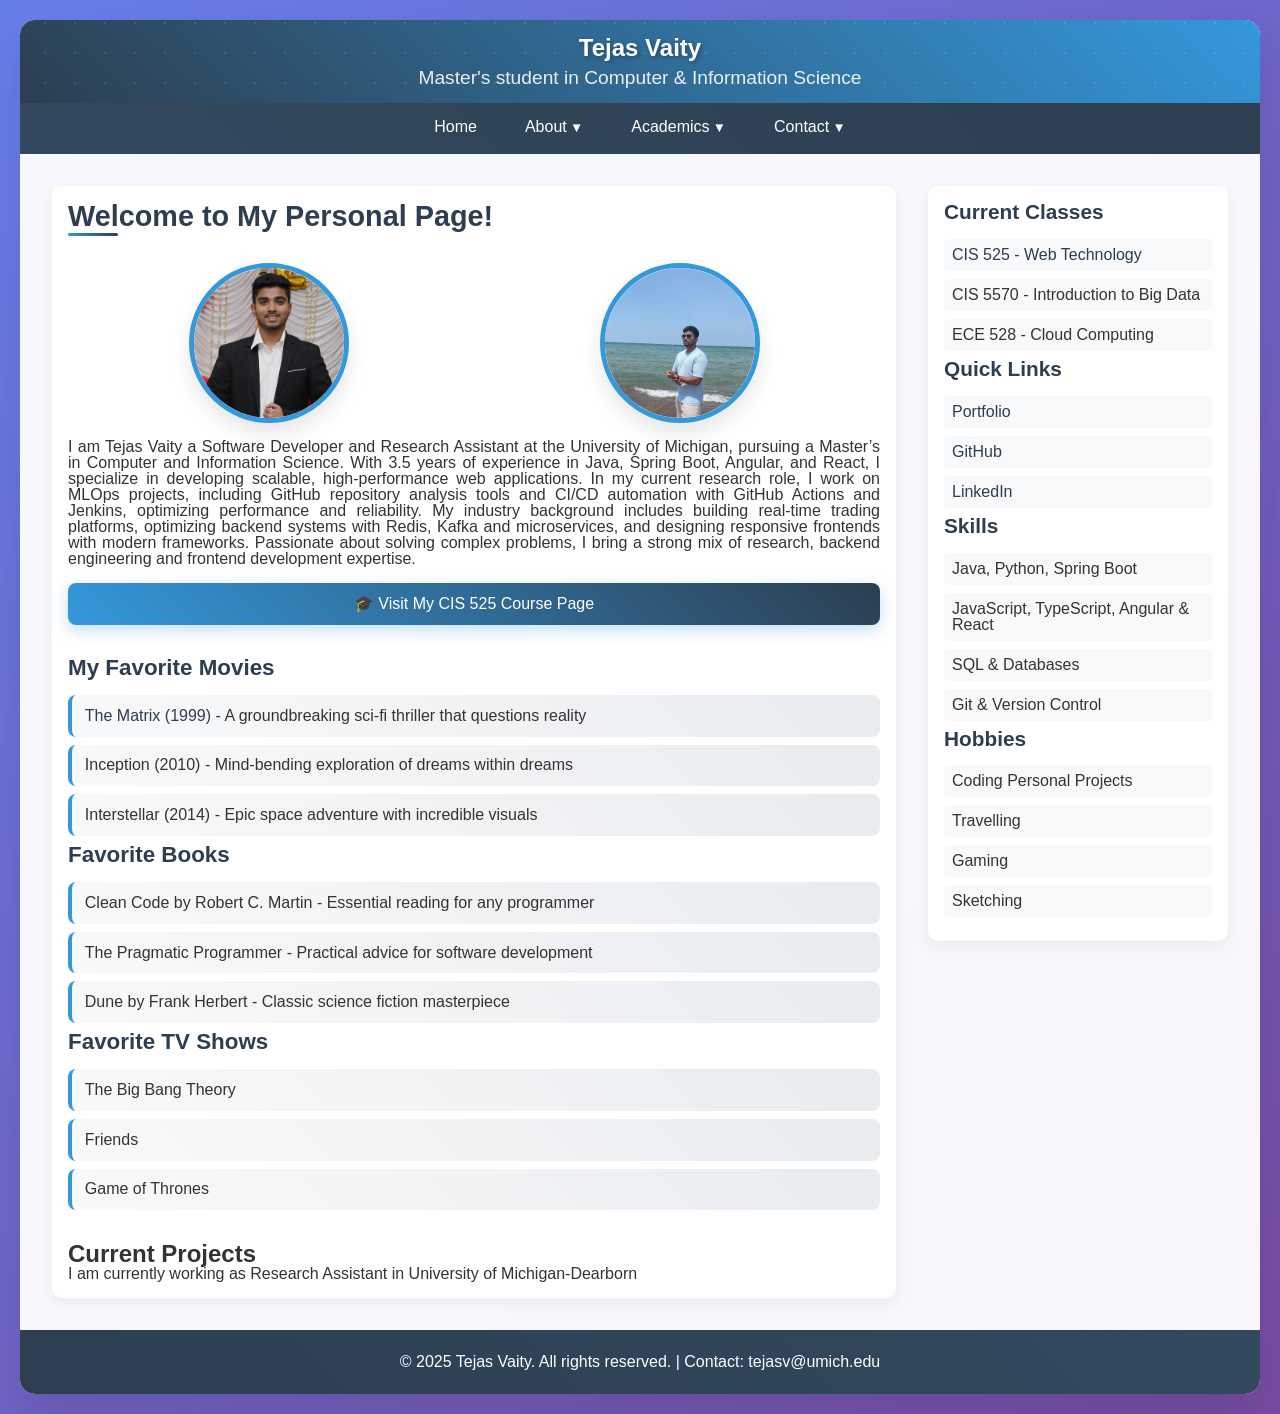
==== Project_1/index.html @ a1745783 "completed the first page of the project" ====
<!DOCTYPE html>
<html lang="en">
  <head>
    <meta charset="UTF-8" />
    <meta name="viewport" content="width=device-width, initial-scale=1.0" />
    <title>Tejas Vaity - Personal Home Page</title>
    <link rel="stylesheet" type="text/css" href="styles/main.css" />
  </head>
  <body>
    <div class="container">
      <header>
        <h1>Tejas Vaity</h1>
        <p>Master's student in Computer & Information Science</p>
      </header>

      <nav>
        <ul class="navbar-main">
          <li>
            <a class="current">Home</a>
          </li>
          <li>
            <a href="#about">About<small>&#9660;</small></a>
            <ul class="nav-sub">
              <li><a href="#bio">Biography</a></li>
              <li><a href="#interests">Interests</a></li>
              <li><a href="#hobbies">Hobbies</a></li>
            </ul>
          </li>
          <li>
            <a href="#academics">Academics<small>&#9660;</small></a>
            <ul class="nav-sub">
              <li><a href="cis525.html">CIS 525</a></li>
              <li><a href="#courses">Current Courses</a></li>
              <li><a href="#projects">Projects</a></li>
            </ul>
          </li>
          <li>
            <a href="#contact">Contact<small>&#9660;</small></a>
            <ul class="nav-sub">
              <li><a href="#email">Email</a></li>
              <li><a href="#social">Social Media</a></li>
            </ul>
          </li>
        </ul>
      </nav>

      <div class="main-content">
        <main class="content-area">
          <section class="bio">
            <h2>Welcome to My Personal Page!</h2>
            <div class="profile-container">
              <img
                src="images/pic1.jpeg"
                alt="Profile Picture"
                class="profile-img"
              />
              <img
                src="images/pic2.jpeg"
                alt="Profile Picture"
                class="profile-img2"
              />
            </div>
            <p>
              I am Tejas Vaity a Software Developer and Research Assistant at the University
              of Michigan, pursuing a Master’s in Computer and Information
              Science. With 3.5 years of experience in Java, Spring
              Boot, Angular, and React, I specialize in developing scalable,
              high-performance web applications. In my current research role, I
              work on MLOps projects, including GitHub repository analysis tools
              and CI/CD automation with GitHub Actions and Jenkins, optimizing
              performance and reliability. My industry background includes
              building real-time trading platforms, optimizing backend systems
              with Redis, Kafka and microservices, and designing responsive
              frontends with modern frameworks. Passionate about solving complex
              problems, I bring a strong mix of research, backend engineering
              and frontend development expertise.
            </p>

            <a href="cis525.html" class="course-link">
              🎓 Visit My CIS 525 Course Page
            </a>
          </section>

          <section class="favorites">
            <h3>My Favorite Movies</h3>
            <ul>
              <li>
                <a href="https://www.imdb.com/title/tt0133093/" target="_blank"
                  >The Matrix (1999)</a
                >
                - A groundbreaking sci-fi thriller that questions reality
              </li>
              <li>
                Inception (2010) - Mind-bending exploration of dreams within
                dreams
              </li>
              <li>
                Interstellar (2014) - Epic space adventure with incredible
                visuals
              </li>
            </ul>

            <h3>Favorite Books</h3>
            <ul>
              <li>
                Clean Code by Robert C. Martin - Essential reading for any
                programmer
              </li>
              <li>
                The Pragmatic Programmer - Practical advice for software
                development
              </li>
              <li>
                Dune by Frank Herbert - Classic science fiction masterpiece
              </li>
            </ul>

            <h3>Favorite TV Shows</h3>
            <ul>
              <li>The Big Bang Theory</li>
              <li>Friends</li>
              <li>Game of Thrones</li>
            </ul>
          </section>

          <section>
            <h2>Current Projects</h2>
            <p>
              I am currently working as Research Assistant in University of
              Michigan-Dearborn
            </p>
          </section>
        </main>

        <aside class="sidebar">
          <h3>Current Classes</h3>
          <ul>
            <li><a href="cis525.html">CIS 525 - Web Technology</a></li>
            <li>CIS 5570 - Introduction to Big Data</li>
            <li>ECE 528 - Cloud Computing</li>
          </ul>

          <h3>Quick Links</h3>
          <ul>
            <li>
              <a
                href="https://portfolio-liart-two-13.vercel.app"
                target="_blank"
                >Portfolio</a
              >
            </li>
            <li>
              <a href="https://github.com/Tej619" target="_blank">GitHub</a>
            </li>
            <li>
              <a
                href="https://www.linkedin.com/in/tejas-vaity-832972147"
                target="_blank"
                >LinkedIn</a
              >
            </li>
          </ul>

          <h3>Skills</h3>
          <ul>
            <li>Java, Python, Spring Boot</li>
            <li>JavaScript, TypeScript, Angular & React</li>
            <li>SQL & Databases</li>
            <li>Git & Version Control</li>
          </ul>

          <h3>Hobbies</h3>
          <ul>
            <li>Coding Personal Projects</li>
            <li>Travelling</li>
            <li>Gaming</li>
            <li>Sketching</li>
          </ul>
        </aside>
      </div>

      <footer>
        <p>
          &copy; 2025 Tejas Vaity. All rights reserved. | Contact:
          tejasv@umich.edu
        </p>
      </footer>
    </div>
  </body>
</html>
---- Project_1/styles/main.css ----
* {
  margin: 0;
  padding: 0;
}

body {
  font-family: Arial, Helvetica, Verdana, sans-serif;
  line-height: 1;
  color: #333;
  background: linear-gradient(135deg, #667eea 0%, #764ba2 100%);
  min-height: 10vh;
}
.container {
  /* max-width: 1200px; */
  margin: 0 auto;
  background: rgba(255, 255, 255, 0.95);
  backdrop-filter: blur(10px);
  border-radius: 15px;
  box-shadow: 0 20px 40px rgba(0, 0, 0, 0.1);
  overflow: hidden;
  margin-top: 20px;
  margin-bottom: 20px;
  margin-left: 20px;
  margin-right: 20px;
}

/* Header Styles */
header {
  background: linear-gradient(45deg, #2c3e50, #3498db);
  color: white;
  text-align: center;
  padding: 2rem;
  position: relative;
  overflow: hidden;
}

header::before {
  content: "";
  position: absolute;
  top: -50%;
  left: -50%;
  width: 200%;
  height: 200%;
  background: radial-gradient(
    circle,
    rgba(255, 255, 255, 0.1) 1px,
    transparent 1px
  );
  background-size: 30px 30px;
  animation: float 20s linear infinite;
}

@keyframes float {
  0% {
    transform: translate(-50px, -50px);
  }
  100% {
    transform: translate(50px, 50px);
  }
}

header h1 {
  font-size: 2.5rem;
  margin-bottom: 0.5rem;
  position: relative;
  z-index: 1;
  text-shadow: 2px 2px 4px rgba(0, 0, 0, 0.3);
}

header p {
  font-size: 1.2rem;
  position: relative;
  z-index: 1;
  opacity: 0.9;
}

/* Navigation Styles - Two-tier horizontal menu */
nav {
  background: linear-gradient(45deg, #34495e, #2c3e50);
  padding: 0;
}

.navbar-main {
  display: flex;
  justify-content: center;
  list-style: none;
  position: relative;
}

.navbar-main > li {
  position: relative;
}

.navbar-main > li > a {
  display: block;
  color: white;
  text-decoration: none;
  padding: 1rem 1.5rem;
  transition: all 0.3s ease;
  border-bottom: 3px solid transparent;
}

.navbar-main li:has(.nav-sub) {
  position: relative;
   & small { 
        margin-left: .25em;   /* add space for arrow */
    } 
  &:hover > .nav-sub{
    display: block;
  }
}

.navbar-main > li > a:hover {
  background: rgba(255, 255, 255, 0.1);
  border-bottom-color: #3498db;
  transform: translateY(-2px);
}

/* Sub-menu styles */
.nav-sub {
  position: absolute;
  top: 100;
  left: 0;
  background: linear-gradient(45deg, #2c3e50, #34495e);
  list-style: none;
  min-width: 200px;
  opacity: 1;
  visibility: hidden;
  transform: translateY(-10px);
  transition: all 0.3s ease;
  box-shadow: 0 10px 20px rgba(0, 0, 0, 0.2);
  border-radius: 0 0 10px 10px;
}

.navbar-main > li:hover .nav-sub {
  opacity: 1;
  visibility: visible;
  transform: translateY(0);
}

.nav-sub li a {
  display: block;
  color: white;
  text-decoration: none;
  padding: 0.8rem 1.5rem;
  transition: all 0.3s ease;
  border-left: 3px solid transparent;
}

.nav-sub li a:hover {
  background: rgba(255, 255, 255, 0.1);
  border-left-color: #3498db;
  padding-left: 2rem;
}

/* Main Content - 2 Column Layout */
.main-content {
  display: grid;
  grid-template-columns: 1fr 300px;
  gap: 2rem;
  padding: 2rem;
  min-height: 500px;
}

.content-area {
  background: white;
  padding: 2rem;
  border-radius: 10px;
  box-shadow: 0 5px 15px rgba(0, 0, 0, 0.05);
}

.sidebar {
  background: white;
  padding: 1.5rem;
  border-radius: 10px;
  box-shadow: 0 5px 15px rgba(0, 0, 0, 0.05);
  height: fit-content;
}

/* Bio Section */
.bio h2 {
  color: #2c3e50;
  margin-bottom: 1rem;
  font-size: 1.8rem;
  position: relative;
}

.bio h2::after {
  content: "";
  position: absolute;
  bottom: -5px;
  left: 0;
  width: 50px;
  height: 3px;
  background: linear-gradient(45deg, #3498db, #2c3e50);
  border-radius: 2px;
}

.bio p {
  margin-bottom: 1rem;
  text-align: justify;
}

/* Profile Image */
.profile-img {
  width: 200px;
  height: 200px;
  border-radius: 50%;
  object-fit: cover;
  margin: 1rem auto;
  display: block;
  border: 5px solid #3498db;
  box-shadow: 0 10px 20px rgba(0, 0, 0, 0.1);
  transition: transform 0.3s ease;
  object-position: top; 
}

.profile-img:hover {
  transform: scale(1.05);
}

.profile-img2{
  width: 200px;
  height: 200px;
  border-radius: 50%;
  object-fit: cover;
  margin: 1rem auto;
  display: block;
  border: 5px solid #3498db;
  box-shadow: 0 10px 20px rgba(0, 0, 0, 0.1);
  transition: transform 0.3s ease;
  object-position: top; 
}

.profile-img:hover, .profile-img2:hover {
  transform: scale(1.05);
}

/* Lists */
.favorites {
  margin: 2rem 0;
}

.favorites h3 {
  color: #2c3e50;
  margin-bottom: 1rem;
  font-size: 1.4rem;
}

.favorites ul {
  list-style: none;
  padding-left: 0;
}

.favorites li {
  background: linear-gradient(45deg, #f8f9fa, #e9ecef);
  margin: 0.5rem 0;
  padding: 0.8rem;
  border-radius: 8px;
  border-left: 4px solid #3498db;
  transition: all 0.3s ease;
}

.favorites li:hover {
  transform: translateX(5px);
  box-shadow: 0 5px 10px rgba(0, 0, 0, 0.1);
}

.favorites a {
  color: #2c3e50;
  text-decoration: none;
  font-weight: 500;
}

.favorites a:hover {
  color: #3498db;
}

/* Sidebar Styles */
.sidebar h3 {
  color: #2c3e50;
  margin-bottom: 1rem;
  font-size: 1.3rem;
}

.sidebar ul {
  list-style: none;
}

.sidebar li {
  margin: 0.5rem 0;
  padding: 0.5rem;
  background: #f8f9fa;
  border-radius: 5px;
  transition: all 0.3s ease;
}

.sidebar li:hover {
  background: #e9ecef;
  transform: translateX(3px);
}

.sidebar a {
  color: #2c3e50;
  text-decoration: none;
  display: block;
}

.sidebar a:hover {
  color: #3498db;
}

/* Course Link Highlight */
.course-link {
  background: linear-gradient(45deg, #3498db, #2c3e50);
  color: white !important;
  border-radius: 8px;
  padding: 0.8rem !important;
  text-align: center;
  margin: 1rem 0;
  display: block;
  text-decoration: none;
  transition: all 0.3s ease;
  box-shadow: 0 5px 15px rgba(52, 152, 219, 0.3);
}

.course-link:hover {
  transform: translateY(-2px);
  box-shadow: 0 8px 20px rgba(52, 152, 219, 0.4);
  color: white !important;
}

/* Footer */
footer {
  background: linear-gradient(45deg, #2c3e50, #34495e);
  color: white;
  text-align: center;
  padding: 1.5rem;
}

#checkbox-toggle { display: none; }
.menu-btn {
    display: block;
    padding: 0.25em 1em;
    color: var(--light_menu);
    font-size: 24px;
}
.menu-btn::after {
    content: "\2630";    /* hamburger icon */
}

#checkbox-toggle:checked ~ .navbar-main {
    display: block;
}
#checkbox-toggle:checked ~ .menu-btn::after {
    content: "\2716";   /* 'X' icon */
}
/* Responsive Design */
@media (max-width: 768px) {
  .container {
    margin: 10px;
    border-radius: 10px;
  }

  header h1 {
    font-size: 2rem;
  }

  .navbar-main {
    /* flex-direction: column; */
    position: relative;
        display: flex;
        justify-content: space-evenly;
  }

  .navbar-main > li > a {
    padding: 0.8rem 1rem;
  }

  .nav-sub {
    position: static;
    opacity: 1;
    visibility: visible;
    transform: none;
    background: rgba(255, 255, 255, 0.1);
    border-radius: 5px;
    margin-top: 0.5rem;
  }

  .main-content {
    grid-template-columns: 1fr;
    gap: 1rem;
    padding: 1rem;
  }

  /* .sidebar {
    order: 1;
  } */

  .profile-img {
    width: 150px;
    height: 150px;
  }

  .profile-img2 {
    width: 150px;
    height: 150px;
  }


  #checkbox-toggle:checked ~ .navbar-main {
        display: flex;
    }
}

@media only screen and (min-width: 768px)  {
  header {
    padding: 1rem;
  }

  header h1 {
    font-size: 1.5rem;
  }

  .content-area,
  .sidebar {
    padding: 1rem;
  }
}

.profile-container {
  display: flex;
  gap: 10px; /* space between images */
  align-items: center; /* vertically align */
}

.profile-img,
.profile-img2 {
  width: 150px;   /* adjust size */
  height: 150px;
  object-fit: cover;
  border-radius: 50%; /* makes them circular */
}
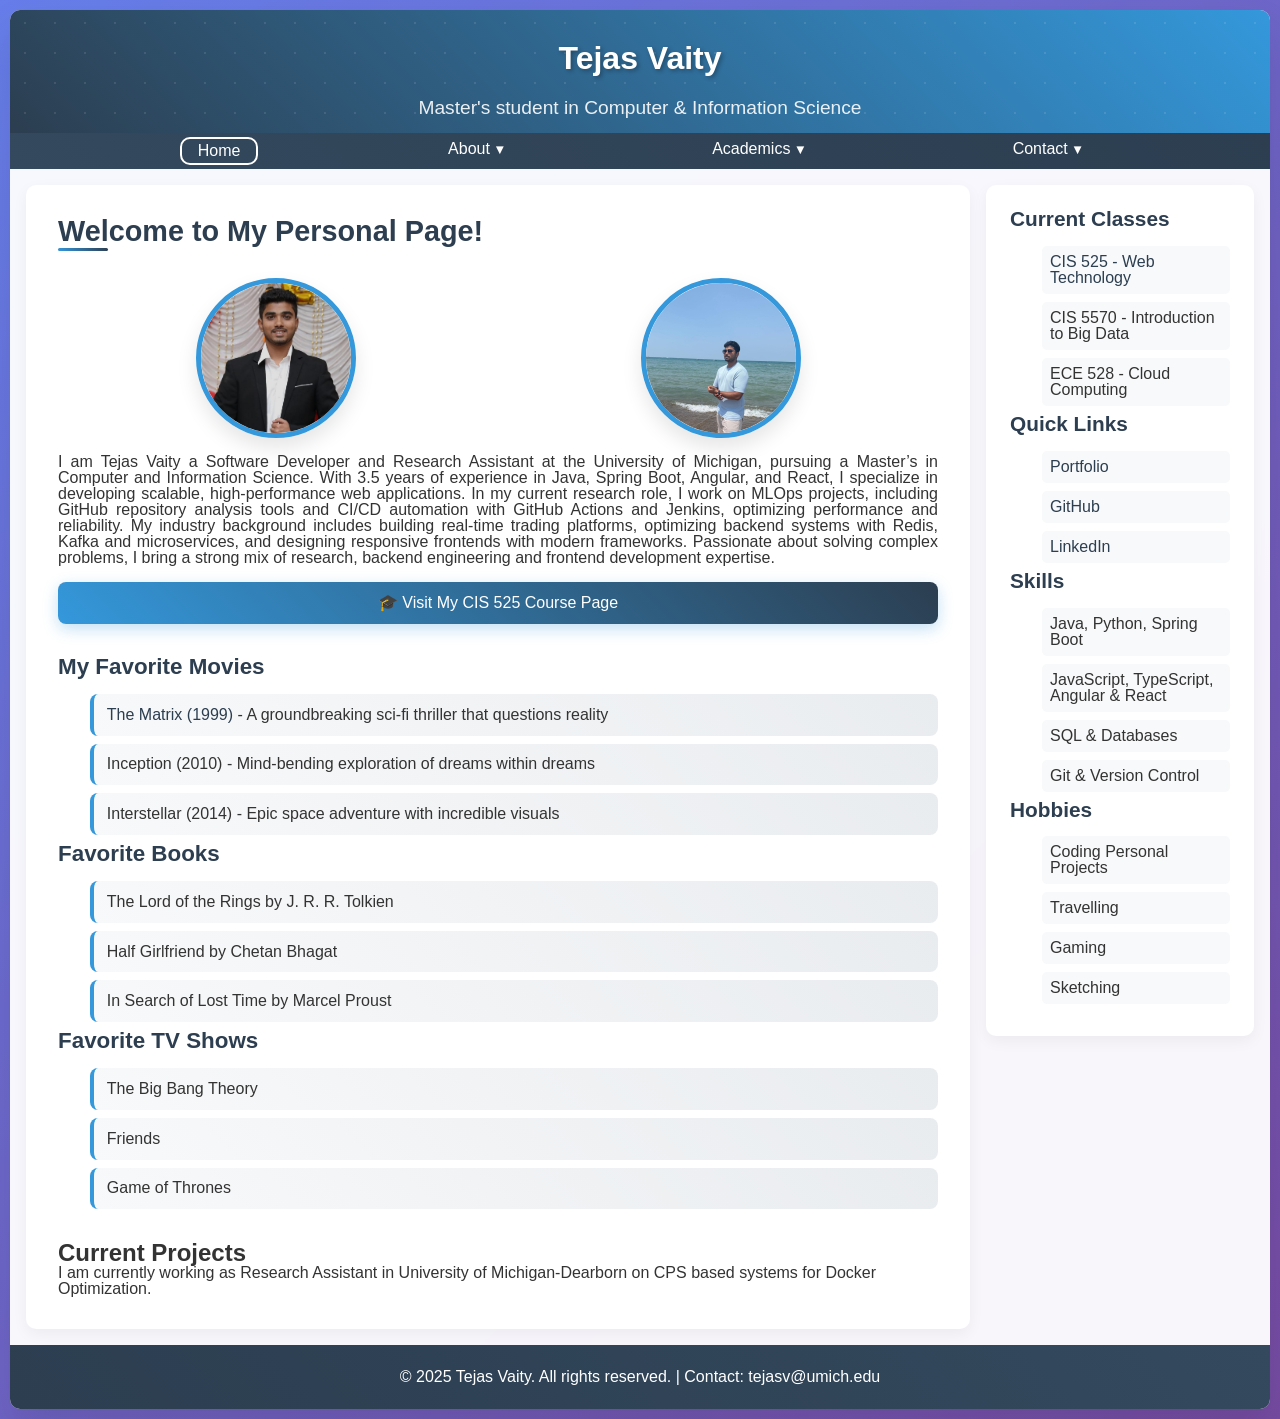
==== commit 619f1e1d: "Complete project" ====
--- a/Project_1/index.html
+++ b/Project_1/index.html
@@ -4,7 +4,7 @@
     <meta charset="UTF-8" />
     <meta name="viewport" content="width=device-width, initial-scale=1.0" />
     <title>Tejas Vaity - Personal Home Page</title>
-    <link rel="stylesheet" type="text/css" href="styles/main.css" />
+    <link rel="stylesheet" href="styles/main.css" />
   </head>
   <body>
     <div class="container">
@@ -13,30 +13,32 @@
         <p>Master's student in Computer & Information Science</p>
       </header>
 
-      <nav>
-        <ul class="navbar-main">
+      <nav class="navbar">
+        <input type="checkbox" id="checkbox-toggle" />
+        <label for="checkbox-toggle" class="menu-btn"></label>
+        <ul class="menu">
           <li>
             <a class="current">Home</a>
           </li>
           <li>
-            <a href="#about">About<small>&#9660;</small></a>
-            <ul class="nav-sub">
+            <a href="#about">About<small class="arrow"></small></a>
+            <ul class="submenu">
               <li><a href="#bio">Biography</a></li>
               <li><a href="#interests">Interests</a></li>
               <li><a href="#hobbies">Hobbies</a></li>
             </ul>
           </li>
           <li>
-            <a href="#academics">Academics<small>&#9660;</small></a>
-            <ul class="nav-sub">
+            <a href="#academics">Academics<small class="arrow"></small></a>
+            <ul class="submenu">
               <li><a href="cis525.html">CIS 525</a></li>
               <li><a href="#courses">Current Courses</a></li>
               <li><a href="#projects">Projects</a></li>
             </ul>
           </li>
           <li>
-            <a href="#contact">Contact<small>&#9660;</small></a>
-            <ul class="nav-sub">
+            <a href="#contact">Contact<small class="arrow"></small></a>
+            <ul class="submenu">
               <li><a href="#email">Email</a></li>
               <li><a href="#social">Social Media</a></li>
             </ul>
@@ -103,15 +105,13 @@
             <h3>Favorite Books</h3>
             <ul>
               <li>
-                Clean Code by Robert C. Martin - Essential reading for any
-                programmer
+                The Lord of the Rings by J. R. R. Tolkien
               </li>
               <li>
-                The Pragmatic Programmer - Practical advice for software
-                development
+                Half Girlfriend by Chetan Bhagat
               </li>
               <li>
-                Dune by Frank Herbert - Classic science fiction masterpiece
+                In Search of Lost Time by Marcel Proust
               </li>
             </ul>
 
@@ -127,7 +127,7 @@
             <h2>Current Projects</h2>
             <p>
               I am currently working as Research Assistant in University of
-              Michigan-Dearborn
+              Michigan-Dearborn on CPS based systems for Docker Optimization.
             </p>
           </section>
         </main>
--- a/Project_1/styles/main.css
+++ b/Project_1/styles/main.css
@@ -10,8 +10,9 @@
   background: linear-gradient(135deg, #667eea 0%, #764ba2 100%);
   min-height: 10vh;
 }
+ul { margin-left: 2em; }
+
 .container {
-  /* max-width: 1200px; */
   margin: 0 auto;
   background: rgba(255, 255, 255, 0.95);
   backdrop-filter: blur(10px);
@@ -74,88 +75,12 @@
   opacity: 0.9;
 }
 
-/* Navigation Styles - Two-tier horizontal menu */
-nav {
-  background: linear-gradient(45deg, #34495e, #2c3e50);
-  padding: 0;
-}
-
-.navbar-main {
-  display: flex;
-  justify-content: center;
-  list-style: none;
-  position: relative;
-}
-
-.navbar-main > li {
-  position: relative;
-}
-
-.navbar-main > li > a {
-  display: block;
-  color: white;
-  text-decoration: none;
-  padding: 1rem 1.5rem;
-  transition: all 0.3s ease;
-  border-bottom: 3px solid transparent;
-}
-
-.navbar-main li:has(.nav-sub) {
-  position: relative;
-   & small { 
-        margin-left: .25em;   /* add space for arrow */
-    } 
-  &:hover > .nav-sub{
-    display: block;
-  }
-}
-
-.navbar-main > li > a:hover {
-  background: rgba(255, 255, 255, 0.1);
-  border-bottom-color: #3498db;
-  transform: translateY(-2px);
-}
-
-/* Sub-menu styles */
-.nav-sub {
-  position: absolute;
-  top: 100;
-  left: 0;
-  background: linear-gradient(45deg, #2c3e50, #34495e);
-  list-style: none;
-  min-width: 200px;
-  opacity: 1;
-  visibility: hidden;
-  transform: translateY(-10px);
-  transition: all 0.3s ease;
-  box-shadow: 0 10px 20px rgba(0, 0, 0, 0.2);
-  border-radius: 0 0 10px 10px;
-}
-
-.navbar-main > li:hover .nav-sub {
-  opacity: 1;
-  visibility: visible;
-  transform: translateY(0);
-}
-
-.nav-sub li a {
-  display: block;
-  color: white;
-  text-decoration: none;
-  padding: 0.8rem 1.5rem;
-  transition: all 0.3s ease;
-  border-left: 3px solid transparent;
-}
-
-.nav-sub li a:hover {
-  background: rgba(255, 255, 255, 0.1);
-  border-left-color: #3498db;
-  padding-left: 2rem;
-}
 
 /* Main Content - 2 Column Layout */
 .main-content {
-  display: grid;
+  display: flex;
+  flex-wrap: wrap;
+  /* flex-direction: column; */
   grid-template-columns: 1fr 300px;
   gap: 2rem;
   padding: 2rem;
@@ -163,6 +88,7 @@
 }
 
 .content-area {
+  flex: 4;
   background: white;
   padding: 2rem;
   border-radius: 10px;
@@ -170,6 +96,7 @@
 }
 
 .sidebar {
+  flex: 1;
   background: white;
   padding: 1.5rem;
   border-radius: 10px;
@@ -338,24 +265,140 @@
   padding: 1.5rem;
 }
 
+.navbar {
+    position: relative;
+    background: linear-gradient(45deg, #34495e, #2c3e50);
+}
+
+.navbar a {
+    display: block;
+    padding: .25em 1em;
+    margin: .25em;
+    text-decoration: none;
+    color: var(--light_menu);
+}
+
+.navbar a:hover,
+.navbar a:focus {
+    text-decoration: underline;
+}
+
+.navbar a.current {
+    border: 2px solid;
+    border-radius: 10px;
+    text-decoration: none;
+}
+
+.navbar ul {
+    list-style-type: none;
+    margin: 0;
+    padding: 0;
+}
+
+
+.menu {
+    position: absolute;
+    left: 0;
+    color: white;
+    display: none;
+    background: linear-gradient(45deg, #34495e, #2c3e50);
+    /* background: rgba(255, 255, 255, 0.1); */
+    z-index: 1000;
+}
+
+/* checkbox and menu button label */
 #checkbox-toggle { display: none; }
+
 .menu-btn {
     display: block;
     padding: 0.25em 1em;
-    color: var(--light_menu);
+    color: white;
     font-size: 24px;
 }
 .menu-btn::after {
     content: "\2630";    /* hamburger icon */
 }
 
-#checkbox-toggle:checked ~ .navbar-main {
+#checkbox-toggle:checked ~ .menu {
     display: block;
 }
 #checkbox-toggle:checked ~ .menu-btn::after {
     content: "\2716";   /* 'X' icon */
 }
-/* Responsive Design */
+
+.menu li:has(.submenu) {
+    position: relative;
+}
+
+.menu li:has(.submenu) small::after {
+    content: "\25b6";   /* right pointing triangle */
+}
+
+.menu li:has(.submenu) small {
+    margin-left: .25em; /* add space for arrow */
+}
+
+.menu li:has(.submenu):hover > .submenu {
+    display: block;
+}
+
+.submenu { 
+    position: absolute;  
+    top: 0;
+	  left: 100%;
+	  background: linear-gradient(45deg, #34495e, #2c3e50);
+    width: 125%;
+    display: none; 
+    max-width: 180px;
+    border-radius: 0 0 5px 5px;
+    z-index: 1000;
+}
+
+@media only screen and (min-width: 745px) {
+  .container {
+    margin: 10px;
+    border-radius: 10px;
+  }
+
+  header {
+    padding: 1rem;
+  }
+
+  header h1 {
+    font-size: 2rem;
+    padding: 1rem;
+  }
+
+  .main-content {
+    grid-template-columns: 1fr;
+    gap: 1rem;
+    padding: 1rem;
+  } 
+  
+  .menu {
+		position: relative;
+		display: flex;
+		justify-content: space-evenly;
+	}
+	.menu-btn {
+		display: none;
+	}
+
+	#checkbox-toggle:checked ~ .menu {
+		display: flex;
+	}
+
+  .menu li:has(.submenu) small::after { 
+    content: "\25bc";  /* down triangle */
+  }    
+
+	.submenu {
+		top: auto;      /* remove mobile-first value */
+		left: 0;
+		width: 175%;
+	}
+}
+
 @media (max-width: 768px) {
   .container {
     margin: 10px;
@@ -366,79 +409,29 @@
     font-size: 2rem;
   }
 
-  .navbar-main {
-    /* flex-direction: column; */
-    position: relative;
-        display: flex;
-        justify-content: space-evenly;
-  }
-
-  .navbar-main > li > a {
-    padding: 0.8rem 1rem;
-  }
-
-  .nav-sub {
-    position: static;
-    opacity: 1;
-    visibility: visible;
-    transform: none;
-    background: rgba(255, 255, 255, 0.1);
-    border-radius: 5px;
-    margin-top: 0.5rem;
-  }
-
   .main-content {
     grid-template-columns: 1fr;
     gap: 1rem;
     padding: 1rem;
-  }
-
-  /* .sidebar {
-    order: 1;
-  } */
-
-  .profile-img {
-    width: 150px;
-    height: 150px;
-  }
-
+  } 
+  
+  .profile-img,
   .profile-img2 {
     width: 150px;
     height: 150px;
   }
-
-
-  #checkbox-toggle:checked ~ .navbar-main {
-        display: flex;
-    }
-}
-
-@media only screen and (min-width: 768px)  {
-  header {
-    padding: 1rem;
-  }
-
-  header h1 {
-    font-size: 1.5rem;
-  }
-
-  .content-area,
-  .sidebar {
-    padding: 1rem;
-  }
 }
 
 .profile-container {
   display: flex;
-  gap: 10px; /* space between images */
+  gap: 10px;
   align-items: center; /* vertically align */
 }
 
 .profile-img,
 .profile-img2 {
-  width: 150px;   /* adjust size */
+  width: 150px;
   height: 150px;
   object-fit: cover;
   border-radius: 50%; /* makes them circular */
-}
-
+}
